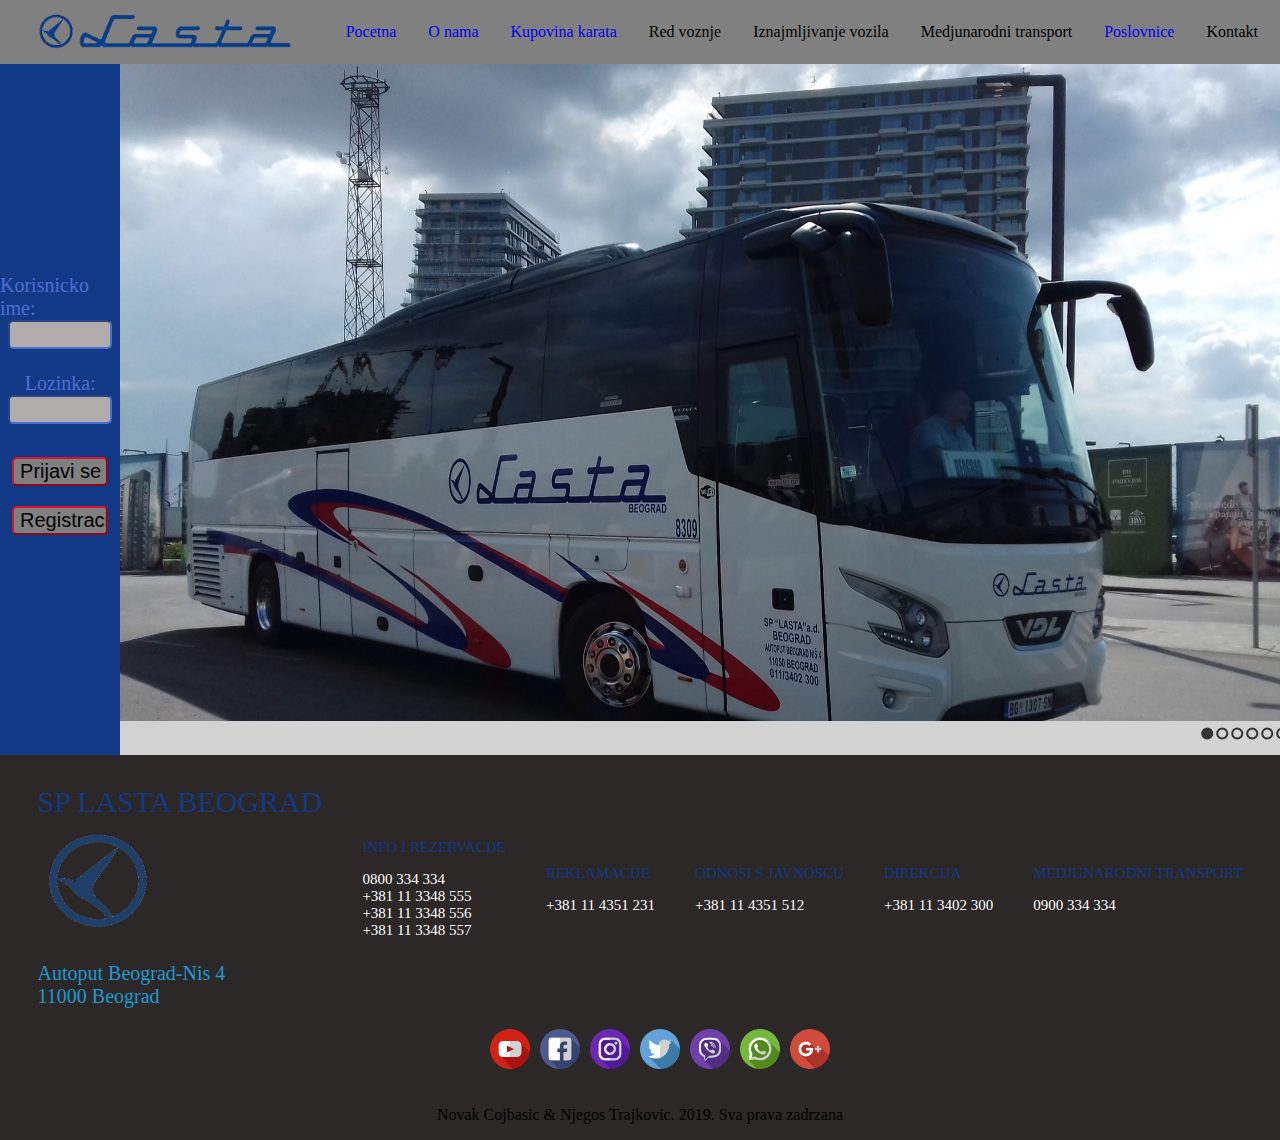
==== Domaci EPOS/index.html @ ac7269fd "Add files via upload" ====
<!DOCTYPE html>
<html lang="en">
<head>
    <title>Početna</title>
    <link rel="stylesheet" type="text/css" href="css/style.css">
    <meta name="description" content="SlidesJS is a simple slideshow plugin for jQuery. Packed with a useful set of features to help novice and advanced developers alike create elegant and user-friendly slideshows.">
  <meta name="author" content="Nathan Searles">

  <!-- SlidesJS Required (if responsive): Sets the page width to the device width. -->
  <meta name="viewport" content="width=device-width">
  <!-- End SlidesJS Required -->

  <!-- CSS for slidesjs.com example -->
  <link rel="stylesheet" href="css/example.css">
  <link rel="stylesheet" href="css/font-awesome.min.css">

  <style>
    

    #slides {
      display: none
    }

    #slides .slidesjs-navigation {
      margin-top:3px;
    }

    #slides .slidesjs-previous {
      margin-right: 5px;
      float: left;
    }

    #slides .slidesjs-next {
      margin-right: 5px;
      float: left;
    }

    .slidesjs-pagination {
      margin: 6px 0 0;
      float: right;
      list-style: none;
    }

    .slidesjs-pagination li {
      float: left;
      margin: 0 1px;
    }

    .slidesjs-pagination li a {
      display: block;
      width: 13px;
      height: 0;
      padding-top: 13px;
      background-image: url(img/pagination.png);
      background-position: 0 0;
      float: left;
      overflow: hidden;
    }

    .slidesjs-pagination li a.active,
    .slidesjs-pagination li a:hover.active {
      background-position: 0 -13px
    }

    .slidesjs-pagination li a:hover {
      background-position: 0 -26px
    }

    #slides a:link,
    #slides a:visited {
      color: #333
    }

    #slides a:hover,
    #slides a:active {
      color: #9e2020
    }

    .navbar {
      overflow: hidden
    }
  </style>
  <!-- End SlidesJS Optional-->

  <!-- SlidesJS Required: These styles are required if you'd like a responsive slideshow -->
  <style>
    #slides {
      display: none
    }

    .container {
      margin: 0 auto
    }

    /* For tablets & smart phones */
    @media (max-width: 767px) {
      
      .container {
        width: auto
      }
    }

    /* For smartphones */
    @media (max-width: 480px) {
      .container {
        width: auto
      }
    }

    /* For smaller displays like laptops */
    @media (min-width: 768px) and (max-width: 979px) {
      .container {
        width: 724px
      }
    }

    /* For larger displays */
    @media (min-width: 1200px) {
      .container {
        width: 1170px
      }
    }
  </style>

</head>
<body>
    
    <div id = "stranica">

    <div id ="bar">
    
  <ul id="bar">
    <li id ="logo"><img src="img/obradjeno.png"></li>
    <li><a href="index.html">Pocetna</a></li>
    <li><a href="onama.html">O nama</a> </li>
    <li><a href="kupovinakarata.html">Kupovina karata</a> </li>
    <li>Red voznje</li>
    <li>Iznajmljivanje vozila</li>
    <li>Medjunarodni transport</li>
    <li><a href="poslovnice.html">Poslovnice</a> </li>
    <li>Kontakt</li>
</ul>
    
    </div>

    <div id = "centar">

        <div id = "leviBar">

           

                <label for="ime">Korisnicko ime:</label>
                <input type="text" id="ime" />
                <br>
                <label for="sifra">Lozinka:</label>
            <input type="text" id="sifra" />
            <br>
            <input type="submit" class="prijaviSe" value="Prijavi se">
            <input type="submit" class="prijaviSe" value="Registracija">
        </div>



        <div id = "desniBar">
            <div class="container">
                <div id="slides">
                  
                  <img src="img/bus2.jpg" >
                  <img src="img/bus3.jpg" >
                  <img src="img/bus4.jpg" >
                  <img src="img/bus5.jpg" >
                  <img src="img/bus6.jpg" >
                  <img src="img/bus1.jpg" >
                  <a href="#" class="slidesjs-previous slidesjs-navigation"><i class="icon-chevron-left icon-large"></i></a>
                  <a href="#" class="slidesjs-next slidesjs-navigation"><i class="icon-chevron-right icon-large"></i></a>
                </div>
              </div>

            </div>



    


    </div>

    <div id = "bottom">
            <div id="kontakt">

                <div id="lokacija">
                    <p id = "firma">SP LASTA BEOGRAD </p>
                    <img src = "img/logo-trans.png">
                  <p id = adresa><br> Autoput Beograd-Nis 4 <br>11000 Beograd</p> 
                </div>
                
        <ul>
            <li id = "naslov"><p>INFO I REZERVACIJE</p></li>
            <li>0800 334 334</li>
            <li>+381 11 3348 555</li>
            <li>+381 11 3348 556</li>
            <li>+381 11 3348 557</li>
        </ul>

        <ul>
            <li class = "naslov"><p>REKLAMACIJE</p></li>
            <li>+381 11 4351 231</li>
        </ul>

        <ul>
            <li class = "naslov"><p>ODNOSI S JAVNOSCU</p></li>
            <li>+381 11 4351 512</li>
        </ul>

        <ul>
                <li class = "naslov"><p>DIREKCIJA</p></li>
                <li>+381 11 3402 300</li>
            </ul>

            <ul>
                    <li class = "naslov"><p>MEDJUNARODNI TRANSPORT</p></li>
                    <li>0900 334 334</li>
                </ul>
            </div>
            <ul id= "logoLista">
                    <li><img   src = "img/youtube.png"> </li>
                    <li><img   src = "img/facebook.png"> </li>
                    <li><img   src = "img/instagram.png"> </li>
                    <li><img   src = "img/twitter.png"> </li>
                    <li><img   src = "img/viber.png"> </li>
                    <li><img   src = "img/whatsapp.png"> </li>
                    <li><img   src = "img/google-plus.png"> </li>
                </ul>
                <p> Novak Cojbasic & Njegos Trajkovic. 2019. Sva prava zadrzana</p>
       </div> 
    </div>

<!-- SlidesJS Required: Link to jQuery -->
<script src="http://code.jquery.com/jquery-1.9.1.min.js"></script>
<!-- End SlidesJS Required -->

<!-- SlidesJS Required: Link to jquery.slides.js -->
<script src="js/jquery.slides.min.js"></script>
<!-- End SlidesJS Required -->

<!-- SlidesJS Required: Initialize SlidesJS with a jQuery doc ready -->
<script>
  $(function() {
    $('#slides').slidesjs({
      width: 940,
      height: 528,
      navigation: false
    });
  });
</script>

</body>
</html>
---- Domaci EPOS/css/style.css ----
#bar{
   margin:0;
   width: 100%;
   position: relative;
   padding: 0%;
   top: 0px;
   display:flex;
   flex-direction: row;
   flex-wrap: wrap;
   justify-content: center;
   align-items: stretch;
   align-content: center;
   background-color: grey;
  }

  #bar>li{

    margin: 0;
    height: 4em;
    display: flex;
    align-items: center;
    padding: 0 1em;
    font-size: auto;

    
  }

  #sve{
    padding:0;
  }

  #bar>#logo:hover{
    background-color: grey;
  }

  #bar>li:hover{
    background-color: rgb(17, 57, 134);
  }

  a:hover{
    color: black;

  }

  a:visited{
    color:black;
  }

#logo>img{
  height: 220px;
  margin-top: 15px;
}

  a{
    text-decoration: none;
  }

  #centar{
    margin: 0;
    height: auto;
    display: flex;
    flex-direction: row;
    align-items: stretch;
    justify-items: center;
    padding: 0 ;
    font-size: 20px;
    background-color: lightgrey;
  }

  #blueimp-image-carousel{
    margin:0px;
  }

  #leviBar{
    width: 15%;
    position: relative;
  
    display: flex;
    flex-direction: column;
    align-content: center;
    align-items: center;
    justify-content: center;
    left: 0;
    top:0;
    bottom:0;
    background-color: rgb(17, 57, 134);
  }

  #desniBar{
    width: 100%;
    display: flex;
    flex-direction: column;

  }

  #desniBar>#galerija{
    width: auto;
    display: flex;
    flex-direction: row;
    align-items: stretch;
    justify-items: stretch;
    justify-content: center;
    
    
  }

#galerija>img{
  width: 48%;
  height: 48%;
  margin: 10px;
}

  #logoLista{
    display: flex;
    flex-direction: row ;
    align-content: center;
    align-items: center;
  }

  #logoLista>li{
    margin:5px;


  }

  #bottom{
    
position:relative;
padding:0;
bottom: 0px;
left: 0 px;
right: 0px;
background-color: rgb(44, 40, 40);
align-content: center;
align-items: center;
display: flex;
flex-direction: column;
align-content: center;
    align-items: center;
  }

  #kontakt{
    display: flex;
    flex-direction: row;
    align-content: center;
    align-items: center;
    justify-content: center;
    padding: 0px;
  }

  #bottom>ul>li>img{
    height: 40px;
  }

  #bottom>ul{
    
    list-style: none;
  }


  #kontakt>ul{
    
    list-style: none;
  }

  #kontakt>ul>li{
    color: rgb(252, 252, 252);
    font-size: 15px;
  }

  #kontakt>ul>li>p{
    color: rgb(17, 57, 134);
    font-size: 15px;
  }

  #lokacija>#firma{

    margin: 30px 0 0 0 ;
    padding: 0;
    font-size: 30px;
    color: rgb(17, 57, 134);
  }

  #lokacija>#adresa{
    margin: 0;
    padding: 0;
    font-size:20px;
    color: rgb(28, 154, 212);
  }

  #lokacija>img{
    width: 120px;
    height: 120px;
  }

  #stranica{
    display: flex;
    flex-direction: column;
    align-items: stretch;
    margin: 0;
    padding: 0;
  }


  .prijaviSe{
    width:80%;
    background-color:grey;
    border-width: 2 px;
    border-color: #E0102B;
    margin-top: 10px;
    margin-bottom: 10px;
  }
  input{
    width:80%;
    border-radius: 5px;
  }
  .prijaviSe:hover{
    border-width: 3px;
    width: 90%;
    background-color:#E0102B;
  }

  #ime{
    background-color:rgb(177, 173, 173);
    border-width: 2 px;
    border-color: rgb(76, 112, 212);
    border-radius: 5px;
  }

  #sifra{
    background-color: rgb(177, 173, 173);
    border-width: 2 px;
    border-color: rgb(76, 112, 212);
    border-radius: 5px;
  }

  label{
    color:rgb(76, 112, 212);
  }


  body{
    padding: 0;
    margin:0;
  }

  #trenutnoVreme>p{
    color: #E0102B;
  }

  #trenutnoVreme{
    position: absolute;
    top:0px;
    
  }
---- Domaci EPOS/css/example.css ----
/*!
 * Bootstrap v2.2.2
 *
 * Copyright 2012 Twitter, Inc
 * Licensed under the Apache License v2.0
 * http://www.apache.org/licenses/LICENSE-2.0
 *
 * Designed and built with all the love in the world @twitter by @mdo and @fat.
 */
.clearfix {
  *zoom: 1;
}
.clearfix:before,
.clearfix:after {
  display: table;
  content: "";
  line-height: 0;
}
.clearfix:after {
  clear: both;
}
.hide-text {
  font: 0/0 a;
  color: transparent;
  text-shadow: none;
  background-color: transparent;
  border: 0;
}
.input-block-level {
  display: block;
  width: 100%;
  min-height: 30px;
  -webkit-box-sizing: border-box;
  -moz-box-sizing: border-box;
  box-sizing: border-box;
}
article,
aside,
details,
figcaption,
figure,
footer,
header,
hgroup,
nav,
section {
  display: block;
}
audio,
canvas,
video {
  display: inline-block;
  *display: inline;
  *zoom: 1;
}
audio:not([controls]) {
  display: none;
}
html {
  font-size: 100%;
  -webkit-text-size-adjust: 100%;
  -ms-text-size-adjust: 100%;
}
a:focus {
  outline: thin dotted #333;
  outline: 5px auto -webkit-focus-ring-color;
  outline-offset: -2px;
}
a:hover,
a:active {
  outline: 0;
}
sub,
sup {
  position: relative;
  font-size: 75%;
  line-height: 0;
  vertical-align: baseline;
}
sup {
  top: -0.5em;
}
sub {
  bottom: -0.25em;
}
img {
  /* Responsive images (ensure images don't scale beyond their parents) */

  max-width: 100%;
  /* Part 1: Set a maxium relative to the parent */

  width: auto\9;
  /* IE7-8 need help adjusting responsive images */

  height: auto;
  /* Part 2: Scale the height according to the width, otherwise you get stretching */

  vertical-align: middle;
  border: 0;
  -ms-interpolation-mode: bicubic;
}
#map_canvas img,
.google-maps img {
  max-width: none;
}
button,
input,
select,
textarea {
  margin: 0;
  font-size: 100%;
  vertical-align: middle;
}
button,
input {
  *overflow: visible;
  line-height: normal;
}
button::-moz-focus-inner,
input::-moz-focus-inner {
  padding: 0;
  border: 0;
}
button,
html input[type="button"],
input[type="reset"],
input[type="submit"] {
  -webkit-appearance: button;
  cursor: pointer;
}
label,
select,
button,
input[type="button"],
input[type="reset"],
input[type="submit"],
input[type="radio"],
input[type="checkbox"] {
  cursor: pointer;
}
input[type="search"] {
  -webkit-box-sizing: content-box;
  -moz-box-sizing: content-box;
  box-sizing: content-box;
  -webkit-appearance: textfield;
}
input[type="search"]::-webkit-search-decoration,
input[type="search"]::-webkit-search-cancel-button {
  -webkit-appearance: none;
}
textarea {
  overflow: auto;
  vertical-align: top;
}
@media print {
  * {
    text-shadow: none !important;
    color: #000 !important;
    background: transparent !important;
    box-shadow: none !important;
  }
  
  abbr[title]:after {
    content: " (" attr(title) ")";
  }
  .ir a:after,
  a[href^="javascript:"]:after,
  a[href^="#"]:after {
    content: "";
  }
  pre,
  blockquote {
    border: 1px solid #999;
    page-break-inside: avoid;
  }
  thead {
    display: table-header-group;
  }
  tr,
  img {
    page-break-inside: avoid;
  }
  img {
    max-width: 100% !important;
  }
  @page  {
    margin: 0.5cm;
  }
  
}

/*a {
  color: #0088cc;
  text-decoration: none;
}
a:hover {
  color: #005580;
  text-decoration: underline;
}*/
.img-rounded {
  -webkit-border-radius: 6px;
  -moz-border-radius: 6px;
  border-radius: 6px;
}
.img-polaroid {
  padding: 4px;
  background-color: #fff;
  border: 1px solid #ccc;
  border: 1px solid rgba(0, 0, 0, 0.2);
  -webkit-box-shadow: 0 1px 3px rgba(0, 0, 0, 0.1);
  -moz-box-shadow: 0 1px 3px rgba(0, 0, 0, 0.1);
  box-shadow: 0 1px 3px rgba(0, 0, 0, 0.1);
}
.img-circle {
  -webkit-border-radius: 500px;
  -moz-border-radius: 500px;
  border-radius: 500px;
}
.row {
  margin-left: -20px;
  *zoom: 1;
}
.row:before,
.row:after {
  display: table;
  content: "";
  line-height: 0;
}
.row:after {
  clear: both;
}
[class*="span"] {
  float: left;
  min-height: 1px;
  margin-left: 20px;
}
.container,
.navbar-static-top .container,
.navbar-fixed-top .container,
.navbar-fixed-bottom .container {
  width: 940px;
}
.span12 {
  width: 940px;
}
.span11 {
  width: 860px;
}
.span10 {
  width: 780px;
}
.span9 {
  width: 700px;
}
.span8 {
  width: 620px;
}
.span7 {
  width: 540px;
}
.span6 {
  width: 460px;
}
.span5 {
  width: 380px;
}
.span4 {
  width: 300px;
}
.span3 {
  width: 220px;
}
.span2 {
  width: 140px;
}
.span1 {
  width: 60px;
}
.offset12 {
  margin-left: 980px;
}
.offset11 {
  margin-left: 900px;
}
.offset10 {
  margin-left: 820px;
}
.offset9 {
  margin-left: 740px;
}
.offset8 {
  margin-left: 660px;
}
.offset7 {
  margin-left: 580px;
}
.offset6 {
  margin-left: 500px;
}
.offset5 {
  margin-left: 420px;
}
.offset4 {
  margin-left: 340px;
}
.offset3 {
  margin-left: 260px;
}
.offset2 {
  margin-left: 180px;
}
.offset1 {
  margin-left: 100px;
}
.row-fluid {
  width: 100%;
  *zoom: 1;
}
.row-fluid:before,
.row-fluid:after {
  display: table;
  content: "";
  line-height: 0;
}
.row-fluid:after {
  clear: both;
}
.row-fluid [class*="span"] {
  display: block;
  width: 100%;
  min-height: 30px;
  -webkit-box-sizing: border-box;
  -moz-box-sizing: border-box;
  box-sizing: border-box;
  float: left;
  margin-left: 2.127659574468085%;
  *margin-left: 2.074468085106383%;
}
.row-fluid [class*="span"]:first-child {
  margin-left: 0;
}
.row-fluid .controls-row [class*="span"] + [class*="span"] {
  margin-left: 2.127659574468085%;
}
.row-fluid .span12 {
  width: 100%;
  *width: 99.94680851063829%;
}
.row-fluid .span11 {
  width: 91.48936170212765%;
  *width: 91.43617021276594%;
}
.row-fluid .span10 {
  width: 82.97872340425532%;
  *width: 82.92553191489361%;
}
.row-fluid .span9 {
  width: 74.46808510638297%;
  *width: 74.41489361702126%;
}
.row-fluid .span8 {
  width: 65.95744680851064%;
  *width: 65.90425531914893%;
}
.row-fluid .span7 {
  width: 57.44680851063829%;
  *width: 57.39361702127659%;
}
.row-fluid .span6 {
  width: 48.93617021276595%;
  *width: 48.88297872340425%;
}
.row-fluid .span5 {
  width: 40.42553191489362%;
  *width: 40.37234042553192%;
}
.row-fluid .span4 {
  width: 31.914893617021278%;
  *width: 31.861702127659576%;
}
.row-fluid .span3 {
  width: 23.404255319148934%;
  *width: 23.351063829787233%;
}
.row-fluid .span2 {
  width: 14.893617021276595%;
  *width: 14.840425531914894%;
}
.row-fluid .span1 {
  width: 6.382978723404255%;
  *width: 6.329787234042553%;
}
.row-fluid .offset12 {
  margin-left: 104.25531914893617%;
  *margin-left: 104.14893617021275%;
}
.row-fluid .offset12:first-child {
  margin-left: 102.12765957446808%;
  *margin-left: 102.02127659574467%;
}
.row-fluid .offset11 {
  margin-left: 95.74468085106382%;
  *margin-left: 95.6382978723404%;
}
.row-fluid .offset11:first-child {
  margin-left: 93.61702127659574%;
  *margin-left: 93.51063829787232%;
}
.row-fluid .offset10 {
  margin-left: 87.23404255319149%;
  *margin-left: 87.12765957446807%;
}
.row-fluid .offset10:first-child {
  margin-left: 85.1063829787234%;
  *margin-left: 84.99999999999999%;
}
.row-fluid .offset9 {
  margin-left: 78.72340425531914%;
  *margin-left: 78.61702127659572%;
}
.row-fluid .offset9:first-child {
  margin-left: 76.59574468085106%;
  *margin-left: 76.48936170212764%;
}
.row-fluid .offset8 {
  margin-left: 70.2127659574468%;
  *margin-left: 70.10638297872339%;
}
.row-fluid .offset8:first-child {
  margin-left: 68.08510638297872%;
  *margin-left: 67.9787234042553%;
}
.row-fluid .offset7 {
  margin-left: 61.70212765957446%;
  *margin-left: 61.59574468085106%;
}
.row-fluid .offset7:first-child {
  margin-left: 59.574468085106375%;
  *margin-left: 59.46808510638297%;
}
.row-fluid .offset6 {
  margin-left: 53.191489361702125%;
  *margin-left: 53.085106382978715%;
}
.row-fluid .offset6:first-child {
  margin-left: 51.063829787234035%;
  *margin-left: 50.95744680851063%;
}
.row-fluid .offset5 {
  margin-left: 44.68085106382979%;
  *margin-left: 44.57446808510638%;
}
.row-fluid .offset5:first-child {
  margin-left: 42.5531914893617%;
  *margin-left: 42.4468085106383%;
}
.row-fluid .offset4 {
  margin-left: 36.170212765957444%;
  *margin-left: 36.06382978723405%;
}
.row-fluid .offset4:first-child {
  margin-left: 34.04255319148936%;
  *margin-left: 33.93617021276596%;
}
.row-fluid .offset3 {
  margin-left: 27.659574468085104%;
  *margin-left: 27.5531914893617%;
}
.row-fluid .offset3:first-child {
  margin-left: 25.53191489361702%;
  *margin-left: 25.425531914893618%;
}
.row-fluid .offset2 {
  margin-left: 19.148936170212764%;
  *margin-left: 19.04255319148936%;
}
.row-fluid .offset2:first-child {
  margin-left: 17.02127659574468%;
  *margin-left: 16.914893617021278%;
}
.row-fluid .offset1 {
  margin-left: 10.638297872340425%;
  *margin-left: 10.53191489361702%;
}
.row-fluid .offset1:first-child {
  margin-left: 8.51063829787234%;
  *margin-left: 8.404255319148938%;
}
[class*="span"].hide,
.row-fluid [class*="span"].hide {
  display: none;
}
[class*="span"].pull-right,
.row-fluid [class*="span"].pull-right {
  float: right;
}
.container {
  margin-right: auto;
  margin-left: auto;
  *zoom: 1;
}
.container:before,
.container:after {
  display: table;
  content: "";
  line-height: 0;
}
.container:after {
  clear: both;
}
.container-fluid {
  padding-right: 20px;
  padding-left: 20px;
  *zoom: 1;
}
.container-fluid:before,
.container-fluid:after {
  display: table;
  content: "";
  line-height: 0;
}
.container-fluid:after {
  clear: both;
}
.btn {
  display: inline-block;
  *display: inline;
  /* IE7 inline-block hack */

  *zoom: 1;
  padding: 4px 12px;
  margin-bottom: 0;
  font-size: 14px;
  line-height: 20px;
  text-align: center;
  vertical-align: middle;
  cursor: pointer;
  color: #333333;
  text-shadow: 0 1px 1px rgba(255, 255, 255, 0.75);
  background-color: #f5f5f5;
  background-image: -moz-linear-gradient(top, #ffffff, #e6e6e6);
  background-image: -webkit-gradient(linear, 0 0, 0 100%, from(#ffffff), to(#e6e6e6));
  background-image: -webkit-linear-gradient(top, #ffffff, #e6e6e6);
  background-image: -o-linear-gradient(top, #ffffff, #e6e6e6);
  background-image: linear-gradient(to bottom, #ffffff, #e6e6e6);
  background-repeat: repeat-x;
  filter: progid:DXImageTransform.Microsoft.gradient(startColorstr='#ffffffff', endColorstr='#ffe6e6e6', GradientType=0);
  border-color: #e6e6e6 #e6e6e6 #bfbfbf;
  border-color: rgba(0, 0, 0, 0.1) rgba(0, 0, 0, 0.1) rgba(0, 0, 0, 0.25);
  *background-color: #e6e6e6;
  /* Darken IE7 buttons by default so they stand out more given they won't have borders */

  filter: progid:DXImageTransform.Microsoft.gradient(enabled = false);
  border: 1px solid #bbbbbb;
  *border: 0;
  border-bottom-color: #a2a2a2;
  -webkit-border-radius: 4px;
  -moz-border-radius: 4px;
  border-radius: 4px;
  *margin-left: .3em;
  -webkit-box-shadow: inset 0 1px 0 rgba(255,255,255,.2), 0 1px 2px rgba(0,0,0,.05);
  -moz-box-shadow: inset 0 1px 0 rgba(255,255,255,.2), 0 1px 2px rgba(0,0,0,.05);
  box-shadow: inset 0 1px 0 rgba(255,255,255,.2), 0 1px 2px rgba(0,0,0,.05);
}
.btn:hover,
.btn:active,
.btn.active,
.btn.disabled,
.btn[disabled] {
  color: #333333;
  background-color: #e6e6e6;
  *background-color: #d9d9d9;
}
.btn:active,
.btn.active {
  background-color: #cccccc \9;
}
.btn:first-child {
  *margin-left: 0;
}
.btn:hover {
  color: #333333;
  text-decoration: none;
  background-position: 0 -15px;
  -webkit-transition: background-position 0.1s linear;
  -moz-transition: background-position 0.1s linear;
  -o-transition: background-position 0.1s linear;
  transition: background-position 0.1s linear;
}
.btn:focus {
  outline: thin dotted #333;
  outline: 5px auto -webkit-focus-ring-color;
  outline-offset: -2px;
}
.btn.active,
.btn:active {
  background-image: none;
  outline: 0;
  -webkit-box-shadow: inset 0 2px 4px rgba(0,0,0,.15), 0 1px 2px rgba(0,0,0,.05);
  -moz-box-shadow: inset 0 2px 4px rgba(0,0,0,.15), 0 1px 2px rgba(0,0,0,.05);
  box-shadow: inset 0 2px 4px rgba(0,0,0,.15), 0 1px 2px rgba(0,0,0,.05);
}
.btn.disabled,
.btn[disabled] {
  cursor: default;
  background-image: none;
  opacity: 0.65;
  filter: alpha(opacity=65);
  -webkit-box-shadow: none;
  -moz-box-shadow: none;
  box-shadow: none;
}
.btn-large {
  padding: 11px 19px;
  font-size: 17.5px;
  -webkit-border-radius: 6px;
  -moz-border-radius: 6px;
  border-radius: 6px;
}
.btn-large [class^="icon-"],
.btn-large [class*=" icon-"] {
  margin-top: 4px;
}
.btn-small {
  padding: 2px 10px;
  font-size: 11.9px;
  -webkit-border-radius: 3px;
  -moz-border-radius: 3px;
  border-radius: 3px;
}
.btn-small [class^="icon-"],
.btn-small [class*=" icon-"] {
  margin-top: 0;
}
.btn-mini [class^="icon-"],
.btn-mini [class*=" icon-"] {
  margin-top: -1px;
}
.btn-mini {
  padding: 0 6px;
  font-size: 10.5px;
  -webkit-border-radius: 3px;
  -moz-border-radius: 3px;
  border-radius: 3px;
}
.btn-block {
  display: block;
  width: 100%;
  padding-left: 0;
  padding-right: 0;
  -webkit-box-sizing: border-box;
  -moz-box-sizing: border-box;
  box-sizing: border-box;
}
.btn-block + .btn-block {
  margin-top: 5px;
}
input[type="submit"].btn-block,
input[type="reset"].btn-block,
input[type="button"].btn-block {
  width: 100%;
}
.btn-primary.active,
.btn-warning.active,
.btn-danger.active,
.btn-success.active,
.btn-info.active,
.btn-inverse.active {
  color: rgba(255, 255, 255, 0.75);
}
.btn {
  border-color: #c5c5c5;
  border-color: rgba(0, 0, 0, 0.15) rgba(0, 0, 0, 0.15) rgba(0, 0, 0, 0.25);
}
.btn-primary {
  color: #ffffff;
  text-shadow: 0 -1px 0 rgba(0, 0, 0, 0.25);
  background-color: #006dcc;
  background-image: -moz-linear-gradient(top, #0088cc, #0044cc);
  background-image: -webkit-gradient(linear, 0 0, 0 100%, from(#0088cc), to(#0044cc));
  background-image: -webkit-linear-gradient(top, #0088cc, #0044cc);
  background-image: -o-linear-gradient(top, #0088cc, #0044cc);
  background-image: linear-gradient(to bottom, #0088cc, #0044cc);
  background-repeat: repeat-x;
  filter: progid:DXImageTransform.Microsoft.gradient(startColorstr='#ff0088cc', endColorstr='#ff0044cc', GradientType=0);
  border-color: #0044cc #0044cc #002a80;
  border-color: rgba(0, 0, 0, 0.1) rgba(0, 0, 0, 0.1) rgba(0, 0, 0, 0.25);
  *background-color: #0044cc;
  /* Darken IE7 buttons by default so they stand out more given they won't have borders */

  filter: progid:DXImageTransform.Microsoft.gradient(enabled = false);
}
.btn-primary:hover,
.btn-primary:active,
.btn-primary.active,
.btn-primary.disabled,
.btn-primary[disabled] {
  color: #ffffff;
  background-color: #0044cc;
  *background-color: #003bb3;
}
.btn-primary:active,
.btn-primary.active {
  background-color: #003399 \9;
}
.btn-warning {
  color: #ffffff;
  text-shadow: 0 -1px 0 rgba(0, 0, 0, 0.25);
  background-color: #faa732;
  background-image: -moz-linear-gradient(top, #fbb450, #f89406);
  background-image: -webkit-gradient(linear, 0 0, 0 100%, from(#fbb450), to(#f89406));
  background-image: -webkit-linear-gradient(top, #fbb450, #f89406);
  background-image: -o-linear-gradient(top, #fbb450, #f89406);
  background-image: linear-gradient(to bottom, #fbb450, #f89406);
  background-repeat: repeat-x;
  filter: progid:DXImageTransform.Microsoft.gradient(startColorstr='#fffbb450', endColorstr='#fff89406', GradientType=0);
  border-color: #f89406 #f89406 #ad6704;
  border-color: rgba(0, 0, 0, 0.1) rgba(0, 0, 0, 0.1) rgba(0, 0, 0, 0.25);
  *background-color: #f89406;
  /* Darken IE7 buttons by default so they stand out more given they won't have borders */

  filter: progid:DXImageTransform.Microsoft.gradient(enabled = false);
}
.btn-warning:hover,
.btn-warning:active,
.btn-warning.active,
.btn-warning.disabled,
.btn-warning[disabled] {
  color: #ffffff;
  background-color: #f89406;
  *background-color: #df8505;
}
.btn-warning:active,
.btn-warning.active {
  background-color: #c67605 \9;
}
.btn-danger {
  color: #ffffff;
  text-shadow: 0 -1px 0 rgba(0, 0, 0, 0.25);
  background-color: #da4f49;
  background-image: -moz-linear-gradient(top, #ee5f5b, #bd362f);
  background-image: -webkit-gradient(linear, 0 0, 0 100%, from(#ee5f5b), to(#bd362f));
  background-image: -webkit-linear-gradient(top, #ee5f5b, #bd362f);
  background-image: -o-linear-gradient(top, #ee5f5b, #bd362f);
  background-image: linear-gradient(to bottom, #ee5f5b, #bd362f);
  background-repeat: repeat-x;
  filter: progid:DXImageTransform.Microsoft.gradient(startColorstr='#ffee5f5b', endColorstr='#ffbd362f', GradientType=0);
  border-color: #bd362f #bd362f #802420;
  border-color: rgba(0, 0, 0, 0.1) rgba(0, 0, 0, 0.1) rgba(0, 0, 0, 0.25);
  *background-color: #bd362f;
  /* Darken IE7 buttons by default so they stand out more given they won't have borders */

  filter: progid:DXImageTransform.Microsoft.gradient(enabled = false);
}
.btn-danger:hover,
.btn-danger:active,
.btn-danger.active,
.btn-danger.disabled,
.btn-danger[disabled] {
  color: #ffffff;
  background-color: #bd362f;
  *background-color: #a9302a;
}
.btn-danger:active,
.btn-danger.active {
  background-color: #942a25 \9;
}
.btn-success {
  color: #ffffff;
  text-shadow: 0 -1px 0 rgba(0, 0, 0, 0.25);
  background-color: #5bb75b;
  background-image: -moz-linear-gradient(top, #62c462, #51a351);
  background-image: -webkit-gradient(linear, 0 0, 0 100%, from(#62c462), to(#51a351));
  background-image: -webkit-linear-gradient(top, #62c462, #51a351);
  background-image: -o-linear-gradient(top, #62c462, #51a351);
  background-image: linear-gradient(to bottom, #62c462, #51a351);
  background-repeat: repeat-x;
  filter: progid:DXImageTransform.Microsoft.gradient(startColorstr='#ff62c462', endColorstr='#ff51a351', GradientType=0);
  border-color: #51a351 #51a351 #387038;
  border-color: rgba(0, 0, 0, 0.1) rgba(0, 0, 0, 0.1) rgba(0, 0, 0, 0.25);
  *background-color: #51a351;
  /* Darken IE7 buttons by default so they stand out more given they won't have borders */

  filter: progid:DXImageTransform.Microsoft.gradient(enabled = false);
}
.btn-success:hover,
.btn-success:active,
.btn-success.active,
.btn-success.disabled,
.btn-success[disabled] {
  color: #ffffff;
  background-color: #51a351;
  *background-color: #499249;
}
.btn-success:active,
.btn-success.active {
  background-color: #408140 \9;
}
.btn-info {
  color: #ffffff;
  text-shadow: 0 -1px 0 rgba(0, 0, 0, 0.25);
  background-color: #49afcd;
  background-image: -moz-linear-gradient(top, #5bc0de, #2f96b4);
  background-image: -webkit-gradient(linear, 0 0, 0 100%, from(#5bc0de), to(#2f96b4));
  background-image: -webkit-linear-gradient(top, #5bc0de, #2f96b4);
  background-image: -o-linear-gradient(top, #5bc0de, #2f96b4);
  background-image: linear-gradient(to bottom, #5bc0de, #2f96b4);
  background-repeat: repeat-x;
  filter: progid:DXImageTransform.Microsoft.gradient(startColorstr='#ff5bc0de', endColorstr='#ff2f96b4', GradientType=0);
  border-color: #2f96b4 #2f96b4 #1f6377;
  border-color: rgba(0, 0, 0, 0.1) rgba(0, 0, 0, 0.1) rgba(0, 0, 0, 0.25);
  *background-color: #2f96b4;
  /* Darken IE7 buttons by default so they stand out more given they won't have borders */

  filter: progid:DXImageTransform.Microsoft.gradient(enabled = false);
}
.btn-info:hover,
.btn-info:active,
.btn-info.active,
.btn-info.disabled,
.btn-info[disabled] {
  color: #ffffff;
  background-color: #2f96b4;
  *background-color: #2a85a0;
}
.btn-info:active,
.btn-info.active {
  background-color: #24748c \9;
}
.btn-inverse {
  color: #ffffff;
  text-shadow: 0 -1px 0 rgba(0, 0, 0, 0.25);
  background-color: #363636;
  background-image: -moz-linear-gradient(top, #444444, #222222);
  background-image: -webkit-gradient(linear, 0 0, 0 100%, from(#444444), to(#222222));
  background-image: -webkit-linear-gradient(top, #444444, #222222);
  background-image: -o-linear-gradient(top, #444444, #222222);
  background-image: linear-gradient(to bottom, #444444, #222222);
  background-repeat: repeat-x;
  filter: progid:DXImageTransform.Microsoft.gradient(startColorstr='#ff444444', endColorstr='#ff222222', GradientType=0);
  border-color: #222222 #222222 #000000;
  border-color: rgba(0, 0, 0, 0.1) rgba(0, 0, 0, 0.1) rgba(0, 0, 0, 0.25);
  *background-color: #222222;
  /* Darken IE7 buttons by default so they stand out more given they won't have borders */

  filter: progid:DXImageTransform.Microsoft.gradient(enabled = false);
}
.btn-inverse:hover,
.btn-inverse:active,
.btn-inverse.active,
.btn-inverse.disabled,
.btn-inverse[disabled] {
  color: #ffffff;
  background-color: #222222;
  *background-color: #151515;
}
.btn-inverse:active,
.btn-inverse.active {
  background-color: #080808 \9;
}
button.btn,
input[type="submit"].btn {
  *padding-top: 3px;
  *padding-bottom: 3px;
}
button.btn::-moz-focus-inner,
input[type="submit"].btn::-moz-focus-inner {
  padding: 0;
  border: 0;
}
button.btn.btn-large,
input[type="submit"].btn.btn-large {
  *padding-top: 7px;
  *padding-bottom: 7px;
}
button.btn.btn-small,
input[type="submit"].btn.btn-small {
  *padding-top: 3px;
  *padding-bottom: 3px;
}
button.btn.btn-mini,
input[type="submit"].btn.btn-mini {
  *padding-top: 1px;
  *padding-bottom: 1px;
}
.btn-link,
.btn-link:active,
.btn-link[disabled] {
  background-color: transparent;
  background-image: none;
  -webkit-box-shadow: none;
  -moz-box-shadow: none;
  box-shadow: none;
}
.btn-link {
  border-color: transparent;
  cursor: pointer;
  color: #0088cc;
  -webkit-border-radius: 0;
  -moz-border-radius: 0;
  border-radius: 0;
}
.btn-link:hover {
  color: #005580;
  text-decoration: underline;
  background-color: transparent;
}
.btn-link[disabled]:hover {
  color: #333333;
  text-decoration: none;
}
.btn-group {
  position: relative;
  display: inline-block;
  *display: inline;
  /* IE7 inline-block hack */

  *zoom: 1;
  font-size: 0;
  vertical-align: middle;
  white-space: nowrap;
  *margin-left: .3em;
}
.btn-group:first-child {
  *margin-left: 0;
}
.btn-group + .btn-group {
  margin-left: 5px;
}
.btn-toolbar {
  font-size: 0;
  margin-top: 10px;
  margin-bottom: 10px;
}
.btn-toolbar > .btn + .btn,
.btn-toolbar > .btn-group + .btn,
.btn-toolbar > .btn + .btn-group {
  margin-left: 5px;
}
.btn-group > .btn {
  position: relative;
  -webkit-border-radius: 0;
  -moz-border-radius: 0;
  border-radius: 0;
}
.btn-group > .btn + .btn {
  margin-left: -1px;
}
.btn-group > .btn,
.btn-group > .dropdown-menu,
.btn-group > .popover {
  font-size: 14px;
}
.btn-group > .btn-mini {
  font-size: 10.5px;
}
.btn-group > .btn-small {
  font-size: 11.9px;
}
.btn-group > .btn-large {
  font-size: 17.5px;
}
.btn-group > .btn:first-child {
  margin-left: 0;
  -webkit-border-top-left-radius: 4px;
  -moz-border-radius-topleft: 4px;
  border-top-left-radius: 4px;
  -webkit-border-bottom-left-radius: 4px;
  -moz-border-radius-bottomleft: 4px;
  border-bottom-left-radius: 4px;
}
.btn-group > .btn:last-child,
.btn-group > .dropdown-toggle {
  -webkit-border-top-right-radius: 4px;
  -moz-border-radius-topright: 4px;
  border-top-right-radius: 4px;
  -webkit-border-bottom-right-radius: 4px;
  -moz-border-radius-bottomright: 4px;
  border-bottom-right-radius: 4px;
}
.btn-group > .btn.large:first-child {
  margin-left: 0;
  -webkit-border-top-left-radius: 6px;
  -moz-border-radius-topleft: 6px;
  border-top-left-radius: 6px;
  -webkit-border-bottom-left-radius: 6px;
  -moz-border-radius-bottomleft: 6px;
  border-bottom-left-radius: 6px;
}
.btn-group > .btn.large:last-child,
.btn-group > .large.dropdown-toggle {
  -webkit-border-top-right-radius: 6px;
  -moz-border-radius-topright: 6px;
  border-top-right-radius: 6px;
  -webkit-border-bottom-right-radius: 6px;
  -moz-border-radius-bottomright: 6px;
  border-bottom-right-radius: 6px;
}
.btn-group > .btn:hover,
.btn-group > .btn:focus,
.btn-group > .btn:active,
.btn-group > .btn.active {
  z-index: 2;
}
.btn-group .dropdown-toggle:active,
.btn-group.open .dropdown-toggle {
  outline: 0;
}
.btn-group > .btn + .dropdown-toggle {
  padding-left: 8px;
  padding-right: 8px;
  -webkit-box-shadow: inset 1px 0 0 rgba(255,255,255,.125), inset 0 1px 0 rgba(255,255,255,.2), 0 1px 2px rgba(0,0,0,.05);
  -moz-box-shadow: inset 1px 0 0 rgba(255,255,255,.125), inset 0 1px 0 rgba(255,255,255,.2), 0 1px 2px rgba(0,0,0,.05);
  box-shadow: inset 1px 0 0 rgba(255,255,255,.125), inset 0 1px 0 rgba(255,255,255,.2), 0 1px 2px rgba(0,0,0,.05);
  *padding-top: 5px;
  *padding-bottom: 5px;
}
.btn-group > .btn-mini + .dropdown-toggle {
  padding-left: 5px;
  padding-right: 5px;
  *padding-top: 2px;
  *padding-bottom: 2px;
}
.btn-group > .btn-small + .dropdown-toggle {
  *padding-top: 5px;
  *padding-bottom: 4px;
}
.btn-group > .btn-large + .dropdown-toggle {
  padding-left: 12px;
  padding-right: 12px;
  *padding-top: 7px;
  *padding-bottom: 7px;
}
.btn-group.open .dropdown-toggle {
  background-image: none;
  -webkit-box-shadow: inset 0 2px 4px rgba(0,0,0,.15), 0 1px 2px rgba(0,0,0,.05);
  -moz-box-shadow: inset 0 2px 4px rgba(0,0,0,.15), 0 1px 2px rgba(0,0,0,.05);
  box-shadow: inset 0 2px 4px rgba(0,0,0,.15), 0 1px 2px rgba(0,0,0,.05);
}
.btn-group.open .btn.dropdown-toggle {
  background-color: #e6e6e6;
}
.btn-group.open .btn-primary.dropdown-toggle {
  background-color: #0044cc;
}
.btn-group.open .btn-warning.dropdown-toggle {
  background-color: #f89406;
}
.btn-group.open .btn-danger.dropdown-toggle {
  background-color: #bd362f;
}
.btn-group.open .btn-success.dropdown-toggle {
  background-color: #51a351;
}
.btn-group.open .btn-info.dropdown-toggle {
  background-color: #2f96b4;
}
.btn-group.open .btn-inverse.dropdown-toggle {
  background-color: #222222;
}
.btn .caret {
  margin-top: 8px;
  margin-left: 0;
}
.btn-mini .caret,
.btn-small .caret,
.btn-large .caret {
  margin-top: 6px;
}
.btn-large .caret {
  border-left-width: 5px;
  border-right-width: 5px;
  border-top-width: 5px;
}
.dropup .btn-large .caret {
  border-bottom-width: 5px;
}
.btn-primary .caret,
.btn-warning .caret,
.btn-danger .caret,
.btn-info .caret,
.btn-success .caret,
.btn-inverse .caret {
  border-top-color: #ffffff;
  border-bottom-color: #ffffff;
}
.btn-group-vertical {
  display: inline-block;
  *display: inline;
  /* IE7 inline-block hack */

  *zoom: 1;
}
.btn-group-vertical > .btn {
  display: block;
  float: none;
  max-width: 100%;
  -webkit-border-radius: 0;
  -moz-border-radius: 0;
  border-radius: 0;
}
.btn-group-vertical > .btn + .btn {
  margin-left: 0;
  margin-top: -1px;
}
.btn-group-vertical > .btn:first-child {
  -webkit-border-radius: 4px 4px 0 0;
  -moz-border-radius: 4px 4px 0 0;
  border-radius: 4px 4px 0 0;
}
.btn-group-vertical > .btn:last-child {
  -webkit-border-radius: 0 0 4px 4px;
  -moz-border-radius: 0 0 4px 4px;
  border-radius: 0 0 4px 4px;
}
.btn-group-vertical > .btn-large:first-child {
  -webkit-border-radius: 6px 6px 0 0;
  -moz-border-radius: 6px 6px 0 0;
  border-radius: 6px 6px 0 0;
}
.btn-group-vertical > .btn-large:last-child {
  -webkit-border-radius: 0 0 6px 6px;
  -moz-border-radius: 0 0 6px 6px;
  border-radius: 0 0 6px 6px;
}
.navbar {
  overflow: visible;
  margin-bottom: 20px;
  *position: relative;
  *z-index: 2;
}
.navbar-inner {
  min-height: 40px;
  padding-left: 20px;
  padding-right: 20px;
  background-color: #fafafa;
  background-image: -moz-linear-gradient(top, #ffffff, #f2f2f2);
  background-image: -webkit-gradient(linear, 0 0, 0 100%, from(#ffffff), to(#f2f2f2));
  background-image: -webkit-linear-gradient(top, #ffffff, #f2f2f2);
  background-image: -o-linear-gradient(top, #ffffff, #f2f2f2);
  background-image: linear-gradient(to bottom, #ffffff, #f2f2f2);
  background-repeat: repeat-x;
  filter: progid:DXImageTransform.Microsoft.gradient(startColorstr='#ffffffff', endColorstr='#fff2f2f2', GradientType=0);
  border: 1px solid #d4d4d4;
  -webkit-border-radius: 4px;
  -moz-border-radius: 4px;
  border-radius: 4px;
  -webkit-box-shadow: 0 1px 4px rgba(0, 0, 0, 0.065);
  -moz-box-shadow: 0 1px 4px rgba(0, 0, 0, 0.065);
  box-shadow: 0 1px 4px rgba(0, 0, 0, 0.065);
  *zoom: 1;
}
.navbar-inner:before,
.navbar-inner:after {
  display: table;
  content: "";
  line-height: 0;
}
.navbar-inner:after {
  clear: both;
}
.navbar .container {
  width: auto !important;
}
.nav-collapse.collapse {
  height: auto;
  overflow: visible;
}
.navbar .brand {
  float: left;
  display: block;
  padding: 10px 20px 10px;
  margin-left: -20px;
  font-size: 20px;
  font-weight: 200;
  color: #777777;
  text-shadow: 0 1px 0 #ffffff;
}
.navbar .brand.pull-right {
  float: right;
}
.navbar .brand:hover {
  text-decoration: none;
}
.navbar-text {
  margin-bottom: 0;
  line-height: 40px;
  color: #777777;
}
.navbar-link {
  color: #777777;
}
.navbar-link:hover {
  color: #333333;
}
.navbar .divider-vertical {
  height: 40px;
  margin: 0 9px;
  border-left: 1px solid #f2f2f2;
  border-right: 1px solid #ffffff;
}
.navbar .btn,
.navbar .btn-group {
  margin-top: 5px;
}
.navbar .btn-group .btn,
.navbar .input-prepend .btn,
.navbar .input-append .btn {
  margin-top: 0;
}

.navbar-static-top {
  position: static;
  margin-bottom: 0;
}
.navbar-static-top .navbar-inner {
  -webkit-border-radius: 0;
  -moz-border-radius: 0;
  border-radius: 0;
}
.navbar-fixed-top,
.navbar-fixed-bottom {
  position: fixed;
  right: 0;
  left: 0;
  z-index: 1030;
  margin-bottom: 0;
}
.navbar-fixed-top .navbar-inner,
.navbar-static-top .navbar-inner {
  border-width: 0 0 1px;
}
.navbar-fixed-bottom .navbar-inner {
  border-width: 1px 0 0;
}
.navbar-fixed-top .navbar-inner,
.navbar-fixed-bottom .navbar-inner {
  padding-left: 0;
  padding-right: 0;
  -webkit-border-radius: 0;
  -moz-border-radius: 0;
  border-radius: 0;
}
.navbar-static-top .container,
.navbar-fixed-top .container,
.navbar-fixed-bottom .container {
  width: 940px;
}
.navbar-fixed-top {
  top: 0;
}
.navbar-fixed-top .navbar-inner,
.navbar-static-top .navbar-inner {
  -webkit-box-shadow: 0 1px 10px rgba(0,0,0,.1);
  -moz-box-shadow: 0 1px 10px rgba(0,0,0,.1);
  box-shadow: 0 1px 10px rgba(0,0,0,.1);
}
.navbar-fixed-bottom {
  bottom: 0;
}
.navbar-fixed-bottom .navbar-inner {
  -webkit-box-shadow: 0 -1px 10px rgba(0,0,0,.1);
  -moz-box-shadow: 0 -1px 10px rgba(0,0,0,.1);
  box-shadow: 0 -1px 10px rgba(0,0,0,.1);
}
.navbar .nav {
  position: relative;
  left: 0;
  display: block;
  float: left;
  margin: 0 10px 0 0;
  padding: 0;
}
.navbar .nav.pull-right {
  float: right;
  margin-right: 0;
}
.navbar .nav > li {
  float: left;
}
.navbar .nav > li > a {
  float: none;
  padding: 10px 15px 10px;
  color: #777777;
  text-decoration: none;
  text-shadow: 0 1px 0 #ffffff;
}
.navbar .nav .dropdown-toggle .caret {
  margin-top: 8px;
}
.navbar .nav > li > a:focus,
.navbar .nav > li > a:hover {
  background-color: transparent;
  color: #333333;
  text-decoration: none;
}
.navbar .nav > .active > a,
.navbar .nav > .active > a:hover,
.navbar .nav > .active > a:focus {
  color: #555555;
  text-decoration: none;
  background-color: #e5e5e5;
  -webkit-box-shadow: inset 0 3px 8px rgba(0, 0, 0, 0.125);
  -moz-box-shadow: inset 0 3px 8px rgba(0, 0, 0, 0.125);
  box-shadow: inset 0 3px 8px rgba(0, 0, 0, 0.125);
}
.navbar .btn-navbar {
  display: none;
  float: right;
  padding: 7px 10px;
  margin-left: 5px;
  margin-right: 5px;
  color: #ffffff;
  text-shadow: 0 -1px 0 rgba(0, 0, 0, 0.25);
  background-color: #ededed;
  background-image: -moz-linear-gradient(top, #f2f2f2, #e5e5e5);
  background-image: -webkit-gradient(linear, 0 0, 0 100%, from(#f2f2f2), to(#e5e5e5));
  background-image: -webkit-linear-gradient(top, #f2f2f2, #e5e5e5);
  background-image: -o-linear-gradient(top, #f2f2f2, #e5e5e5);
  background-image: linear-gradient(to bottom, #f2f2f2, #e5e5e5);
  background-repeat: repeat-x;
  filter: progid:DXImageTransform.Microsoft.gradient(startColorstr='#fff2f2f2', endColorstr='#ffe5e5e5', GradientType=0);
  border-color: #e5e5e5 #e5e5e5 #bfbfbf;
  border-color: rgba(0, 0, 0, 0.1) rgba(0, 0, 0, 0.1) rgba(0, 0, 0, 0.25);
  *background-color: #e5e5e5;
  /* Darken IE7 buttons by default so they stand out more given they won't have borders */

  filter: progid:DXImageTransform.Microsoft.gradient(enabled = false);
  -webkit-box-shadow: inset 0 1px 0 rgba(255,255,255,.1), 0 1px 0 rgba(255,255,255,.075);
  -moz-box-shadow: inset 0 1px 0 rgba(255,255,255,.1), 0 1px 0 rgba(255,255,255,.075);
  box-shadow: inset 0 1px 0 rgba(255,255,255,.1), 0 1px 0 rgba(255,255,255,.075);
}
.navbar .btn-navbar:hover,
.navbar .btn-navbar:active,
.navbar .btn-navbar.active,
.navbar .btn-navbar.disabled,
.navbar .btn-navbar[disabled] {
  color: #ffffff;
  background-color: #e5e5e5;
  *background-color: #d9d9d9;
}
.navbar .btn-navbar:active,
.navbar .btn-navbar.active {
  background-color: #cccccc \9;
}
.navbar .btn-navbar .icon-bar {
  display: block;
  width: 18px;
  height: 2px;
  background-color: #f5f5f5;
  -webkit-border-radius: 1px;
  -moz-border-radius: 1px;
  border-radius: 1px;
  -webkit-box-shadow: 0 1px 0 rgba(0, 0, 0, 0.25);
  -moz-box-shadow: 0 1px 0 rgba(0, 0, 0, 0.25);
  box-shadow: 0 1px 0 rgba(0, 0, 0, 0.25);
}
.btn-navbar .icon-bar + .icon-bar {
  margin-top: 3px;
}
.navbar .nav > li > .dropdown-menu:before {
  content: '';
  display: inline-block;
  border-left: 7px solid transparent;
  border-right: 7px solid transparent;
  border-bottom: 7px solid #ccc;
  border-bottom-color: rgba(0, 0, 0, 0.2);
  position: absolute;
  top: -7px;
  left: 9px;
}
.navbar .nav > li > .dropdown-menu:after {
  content: '';
  display: inline-block;
  border-left: 6px solid transparent;
  border-right: 6px solid transparent;
  border-bottom: 6px solid #ffffff;
  position: absolute;
  top: -6px;
  left: 10px;
}
.navbar-fixed-bottom .nav > li > .dropdown-menu:before {
  border-top: 7px solid #ccc;
  border-top-color: rgba(0, 0, 0, 0.2);
  border-bottom: 0;
  bottom: -7px;
  top: auto;
}
.navbar-fixed-bottom .nav > li > .dropdown-menu:after {
  border-top: 6px solid #ffffff;
  border-bottom: 0;
  bottom: -6px;
  top: auto;
}
.navbar .nav li.dropdown > a:hover .caret {
  border-top-color: #555555;
  border-bottom-color: #555555;
}
.navbar .nav li.dropdown.open > .dropdown-toggle,
.navbar .nav li.dropdown.active > .dropdown-toggle,
.navbar .nav li.dropdown.open.active > .dropdown-toggle {
  background-color: #e5e5e5;
  color: #555555;
}
.navbar .nav li.dropdown > .dropdown-toggle .caret {
  border-top-color: #777777;
  border-bottom-color: #777777;
}
.navbar .nav li.dropdown.open > .dropdown-toggle .caret,
.navbar .nav li.dropdown.active > .dropdown-toggle .caret,
.navbar .nav li.dropdown.open.active > .dropdown-toggle .caret {
  border-top-color: #555555;
  border-bottom-color: #555555;
}
.navbar .pull-right > li > .dropdown-menu,
.navbar .nav > li > .dropdown-menu.pull-right {
  left: auto;
  right: 0;
}
.navbar .pull-right > li > .dropdown-menu:before,
.navbar .nav > li > .dropdown-menu.pull-right:before {
  left: auto;
  right: 12px;
}
.navbar .pull-right > li > .dropdown-menu:after,
.navbar .nav > li > .dropdown-menu.pull-right:after {
  left: auto;
  right: 13px;
}
.navbar .pull-right > li > .dropdown-menu .dropdown-menu,
.navbar .nav > li > .dropdown-menu.pull-right .dropdown-menu {
  left: auto;
  right: 100%;
  margin-left: 0;
  margin-right: -1px;
  -webkit-border-radius: 6px 0 6px 6px;
  -moz-border-radius: 6px 0 6px 6px;
  border-radius: 6px 0 6px 6px;
}
.navbar-inverse .navbar-inner {
  background-color: #1b1b1b;
  background-image: -moz-linear-gradient(top, #222222, #111111);
  background-image: -webkit-gradient(linear, 0 0, 0 100%, from(#222222), to(#111111));
  background-image: -webkit-linear-gradient(top, #222222, #111111);
  background-image: -o-linear-gradient(top, #222222, #111111);
  background-image: linear-gradient(to bottom, #222222, #111111);
  background-repeat: repeat-x;
  filter: progid:DXImageTransform.Microsoft.gradient(startColorstr='#ff222222', endColorstr='#ff111111', GradientType=0);
  border-color: #252525;
}
.navbar-inverse .brand,
.navbar-inverse .nav > li > a {
  color: #999999;
  text-shadow: 0 -1px 0 rgba(0, 0, 0, 0.25);
}
.navbar-inverse .brand:hover,
.navbar-inverse .nav > li > a:hover {
  color: #ffffff;
}
.navbar-inverse .brand {
  color: #999999;
}
.navbar-inverse .navbar-text {
  color: #999999;
}
.navbar-inverse .nav > li > a:focus,
.navbar-inverse .nav > li > a:hover {
  background-color: transparent;
  color: #ffffff;
}
.navbar-inverse .nav .active > a,
.navbar-inverse .nav .active > a:hover,
.navbar-inverse .nav .active > a:focus {
  color: #ffffff;
  background-color: #111111;
}
.navbar-inverse .navbar-link {
  color: #999999;
}
.navbar-inverse .navbar-link:hover {
  color: #ffffff;
}
.navbar-inverse .divider-vertical {
  border-left-color: #111111;
  border-right-color: #222222;
}
.navbar-inverse .nav li.dropdown.open > .dropdown-toggle,
.navbar-inverse .nav li.dropdown.active > .dropdown-toggle,
.navbar-inverse .nav li.dropdown.open.active > .dropdown-toggle {
  background-color: #111111;
  color: #ffffff;
}
.navbar-inverse .nav li.dropdown > a:hover .caret {
  border-top-color: #ffffff;
  border-bottom-color: #ffffff;
}
.navbar-inverse .nav li.dropdown > .dropdown-toggle .caret {
  border-top-color: #999999;
  border-bottom-color: #999999;
}
.navbar-inverse .nav li.dropdown.open > .dropdown-toggle .caret,
.navbar-inverse .nav li.dropdown.active > .dropdown-toggle .caret,
.navbar-inverse .nav li.dropdown.open.active > .dropdown-toggle .caret {
  border-top-color: #ffffff;
  border-bottom-color: #ffffff;
}
.navbar-inverse .navbar-search .search-query {
  color: #ffffff;
  background-color: #515151;
  border-color: #111111;
  -webkit-box-shadow: inset 0 1px 2px rgba(0,0,0,.1), 0 1px 0 rgba(255,255,255,.15);
  -moz-box-shadow: inset 0 1px 2px rgba(0,0,0,.1), 0 1px 0 rgba(255,255,255,.15);
  box-shadow: inset 0 1px 2px rgba(0,0,0,.1), 0 1px 0 rgba(255,255,255,.15);
  -webkit-transition: none;
  -moz-transition: none;
  -o-transition: none;
  transition: none;
}
.navbar-inverse .navbar-search .search-query:-moz-placeholder {
  color: #cccccc;
}
.navbar-inverse .navbar-search .search-query:-ms-input-placeholder {
  color: #cccccc;
}
.navbar-inverse .navbar-search .search-query::-webkit-input-placeholder {
  color: #cccccc;
}
.navbar-inverse .navbar-search .search-query:focus,
.navbar-inverse .navbar-search .search-query.focused {
  padding: 5px 15px;
  color: #333333;
  text-shadow: 0 1px 0 #ffffff;
  background-color: #ffffff;
  border: 0;
  -webkit-box-shadow: 0 0 3px rgba(0, 0, 0, 0.15);
  -moz-box-shadow: 0 0 3px rgba(0, 0, 0, 0.15);
  box-shadow: 0 0 3px rgba(0, 0, 0, 0.15);
  outline: 0;
}
.navbar-inverse .btn-navbar {
  color: #ffffff;
  text-shadow: 0 -1px 0 rgba(0, 0, 0, 0.25);
  background-color: #0e0e0e;
  background-image: -moz-linear-gradient(top, #151515, #040404);
  background-image: -webkit-gradient(linear, 0 0, 0 100%, from(#151515), to(#040404));
  background-image: -webkit-linear-gradient(top, #151515, #040404);
  background-image: -o-linear-gradient(top, #151515, #040404);
  background-image: linear-gradient(to bottom, #151515, #040404);
  background-repeat: repeat-x;
  filter: progid:DXImageTransform.Microsoft.gradient(startColorstr='#ff151515', endColorstr='#ff040404', GradientType=0);
  border-color: #040404 #040404 #000000;
  border-color: rgba(0, 0, 0, 0.1) rgba(0, 0, 0, 0.1) rgba(0, 0, 0, 0.25);
  *background-color: #040404;
  /* Darken IE7 buttons by default so they stand out more given they won't have borders */

  filter: progid:DXImageTransform.Microsoft.gradient(enabled = false);
}
.navbar-inverse .btn-navbar:hover,
.navbar-inverse .btn-navbar:active,
.navbar-inverse .btn-navbar.active,
.navbar-inverse .btn-navbar.disabled,
.navbar-inverse .btn-navbar[disabled] {
  color: #ffffff;
  background-color: #040404;
  *background-color: #000000;
}
.navbar-inverse .btn-navbar:active,
.navbar-inverse .btn-navbar.active {
  background-color: #000000 \9;
}
.accordion {
  margin-bottom: 20px;
}
.accordion-group {
  margin-bottom: 2px;
  border: 1px solid #e5e5e5;
  -webkit-border-radius: 4px;
  -moz-border-radius: 4px;
  border-radius: 4px;
}
.accordion-heading {
  border-bottom: 0;
}
.accordion-heading .accordion-toggle {
  display: block;
  padding: 8px 15px;
}
.accordion-toggle {
  cursor: pointer;
}
.accordion-inner {
  padding: 9px 15px;
  border-top: 1px solid #e5e5e5;
}
.hidden {
  display: none;
  visibility: hidden;
}
.visible-phone {
  display: none !important;
}
.visible-tablet {
  display: none !important;
}
.hidden-desktop {
  display: none !important;
}
.visible-desktop {
  display: inherit !important;
}

/*
  Code example styles
*/


.nav {
    list-style-type: none;
    top: 8px;
}

.nav li {
    marign: 0;
    padding: 0;
}

.nav a {
    font-size: 12px;
    text-transform: uppercase;
    line-height: 1;
    font-weight: 800;
    color: #afb2b6;
    text-decoration: none;
    display: block;
    float: left;
    padding: 6px 15px 2px;
    border-radius: 10px;
    margin: 0 5px;
    text-shadow: 0 1px 4px rgba(0,0,0,.8);
}

.nav .active a, .nav a:hover { color: #fff }

.nav a.active {
    color: #fff;
    text-shadow: 0 -1px 0 rgba(0,0,0,.2);
    box-shadow: 0 1px 2px rgba(255,255,255,.1),inset 0 -1px 4px rgba(0,0,0,1);
    background-color: #111;
}

/* Ad Packs */
#ad_packs {
    margin: 45px 0 30px 0;
    width: 298px;
    overflow: hidden;
}

#footer.small #ad_packs {
  margin:0;
}

#bsap_aplink {
    float: right;
    font-size: 10px;
}

/* Type styles */




.section {
  padding-top:30px;
}
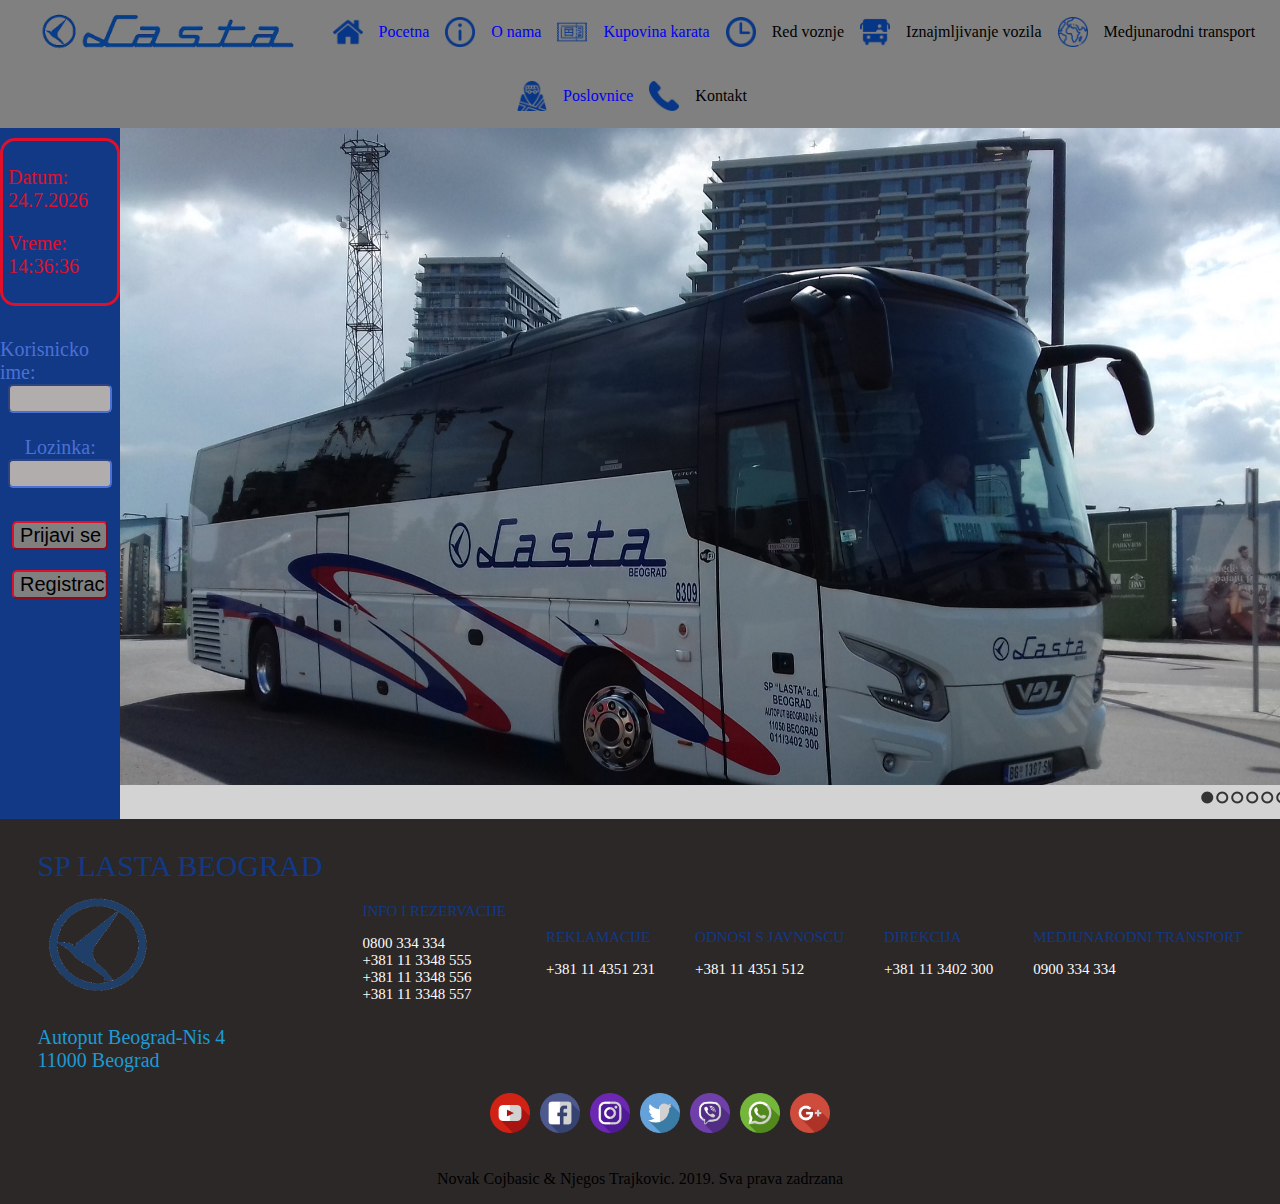
==== commit 804a78fb: "Add files via upload" ====
--- a/Domaci EPOS/index.html
+++ b/Domaci EPOS/index.html
@@ -130,14 +130,22 @@
     <div id ="bar">
     
   <ul id="bar">
-    <li id ="logo"><img src="img/obradjeno.png"></li>
+    <li id ="logo"><img  src="img/obradjeno.png"></li>
+    <img class = "logobar" src = "img/home.png">
     <li><a href="index.html">Pocetna</a></li>
+    <img class = "logobar" src = "img/information (1).png">
     <li><a href="onama.html">O nama</a> </li>
+    <img class = "logobar" src = "img/ticket.png">
     <li><a href="kupovinakarata.html">Kupovina karata</a> </li>
+    <img class = "logobar" src = "img/sat.png">
     <li>Red voznje</li>
+    <img class = "logobar" src = "img/school-bus.png">
     <li>Iznajmljivanje vozila</li>
+    <img class = "logobar" src = "img/planet-earth.png">
     <li>Medjunarodni transport</li>
+    <img class = "logobar" src = "img/bus-stop.png">
     <li><a href="poslovnice.html">Poslovnice</a> </li>
+    <img class = "logobar" src = "img/call.png">
     <li>Kontakt</li>
 </ul>
     
@@ -147,7 +155,9 @@
 
         <div id = "leviBar">
 
-           
+          <div id="trenutnoVreme">
+            <h2>Trenutno vreme:</h2>
+        </div>
 
                 <label for="ime">Korisnicko ime:</label>
                 <input type="text" id="ime" />
@@ -253,6 +263,6 @@
     });
   });
 </script>
-
+<script src="js/index.js"></script>
 </body>
 </html>
--- a/Domaci EPOS/css/style.css
+++ b/Domaci EPOS/css/style.css
@@ -1,4 +1,10 @@
 
+#trenutnoVreme{
+  border: solid #E0102B;
+  margin-top: 10px;
+  padding: 5px;
+  border-radius: 15px;
+}
 
  #bar{
    margin:0;
@@ -26,6 +32,11 @@
 
     
   }
+  
+  #bar>ul{
+    display: flex;
+    align-items: center;
+  }
 
   #sve{
     padding:0;
@@ -37,6 +48,11 @@
 
   #bar>li:hover{
     background-color: rgb(17, 57, 134);
+  }
+
+  .logobar{
+    width: 30px;
+    height: 30px;
   }
 
   a:hover{
